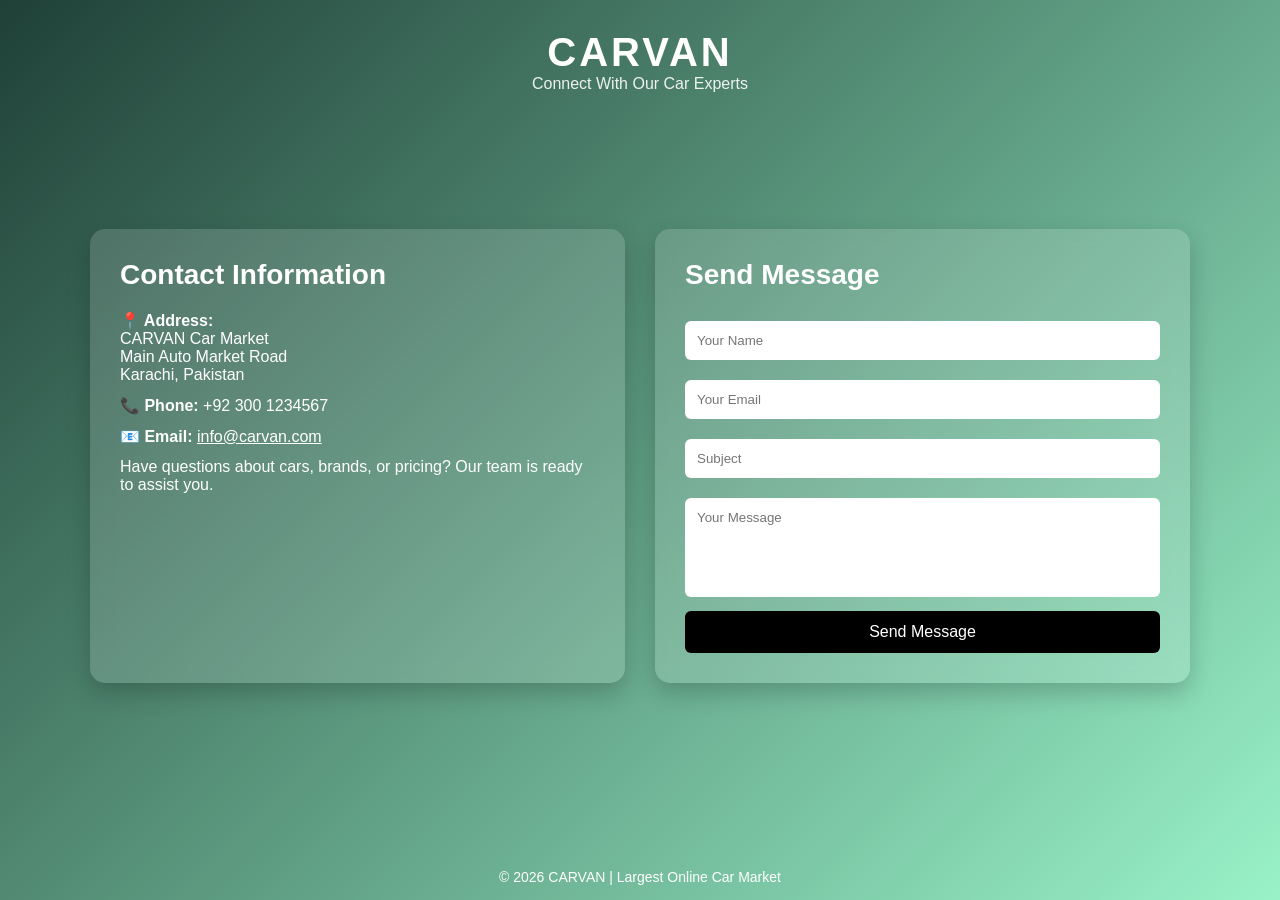
==== contect us .html @ fc31f935 "contect files" ====
<!DOCTYPE html>
<html lang="en">
<head>
<meta charset="UTF-8">
<meta name="viewport" content="width=device-width, initial-scale=1.0">
<title>Contact Us | CARVAN</title>

<style>

*{
margin:0;
padding:0;
box-sizing:border-box;
font-family:Segoe UI, sans-serif;
}

body{
background:linear-gradient(135deg,#1f4037,#99f2c8);
min-height:100vh;
display:flex;
flex-direction:column;
}

/* Header */

header{
text-align:center;
color:white;
padding:30px;
}

header h1{
font-size:40px;
letter-spacing:3px;
}

header p{
opacity:0.9;
}

/* Main Container */

.container{
width:90%;
max-width:1100px;
margin:auto;
display:flex;
flex-wrap:wrap;
gap:30px;
padding:40px 0;
}

/* Glass Cards */

.card{
flex:1;
min-width:320px;
background:rgba(255,255,255,0.15);
backdrop-filter:blur(10px);
border-radius:15px;
padding:30px;
color:white;
box-shadow:0 10px 25px rgba(0,0,0,0.2);
}

/* Contact Info */

.card h2{
margin-bottom:20px;
font-size:28px;
}

.info p{
margin:12px 0;
font-size:16px;
}

.info a{
color:#fff;
text-decoration:underline;
}

/* Form */

form input,
form textarea{
width:100%;
padding:12px;
margin:10px 0;
border:none;
border-radius:6px;
outline:none;
}

form textarea{
resize:none;
}

button{
background:#000;
color:white;
border:none;
padding:12px;
width:100%;
border-radius:6px;
font-size:16px;
cursor:pointer;
transition:0.3s;
}

button:hover{
background:#333;
transform:scale(1.03);
}

/* Footer */

footer{
text-align:center;
color:white;
padding:15px;
font-size:14px;
margin-top:auto;
}

/* Responsive */

@media(max-width:768px){

.container{
flex-direction:column;
padding:20px;
}

header h1{
font-size:32px;
}

}

</style>

</head>
<body>

<header>
<h1>CARVAN</h1>
<p>Connect With Our Car Experts</p>
</header>

<div class="container">

<div class="card info">

<h2>Contact Information</h2>

<p><strong>📍 Address:</strong><br>
CARVAN Car Market<br>
Main Auto Market Road<br>
Karachi, Pakistan
</p>

<p><strong>📞 Phone:</strong> +92 300 1234567</p>

<p><strong>📧 Email:</strong>
<a href="mailto:info@carvan.com">info@carvan.com</a>
</p>

<p>Have questions about cars, brands, or pricing? Our team is ready to assist you.</p>

</div>

<div class="card">

<h2>Send Message</h2>

<form>

<input type="text" placeholder="Your Name" required>

<input type="email" placeholder="Your Email" required>

<input type="text" placeholder="Subject">

<textarea rows="5" placeholder="Your Message"></textarea>

<button type="submit">Send Message</button>

</form>

</div>

</div>

<footer>
© 2026 CARVAN | Largest Online Car Market
</footer>

</body>
</html>
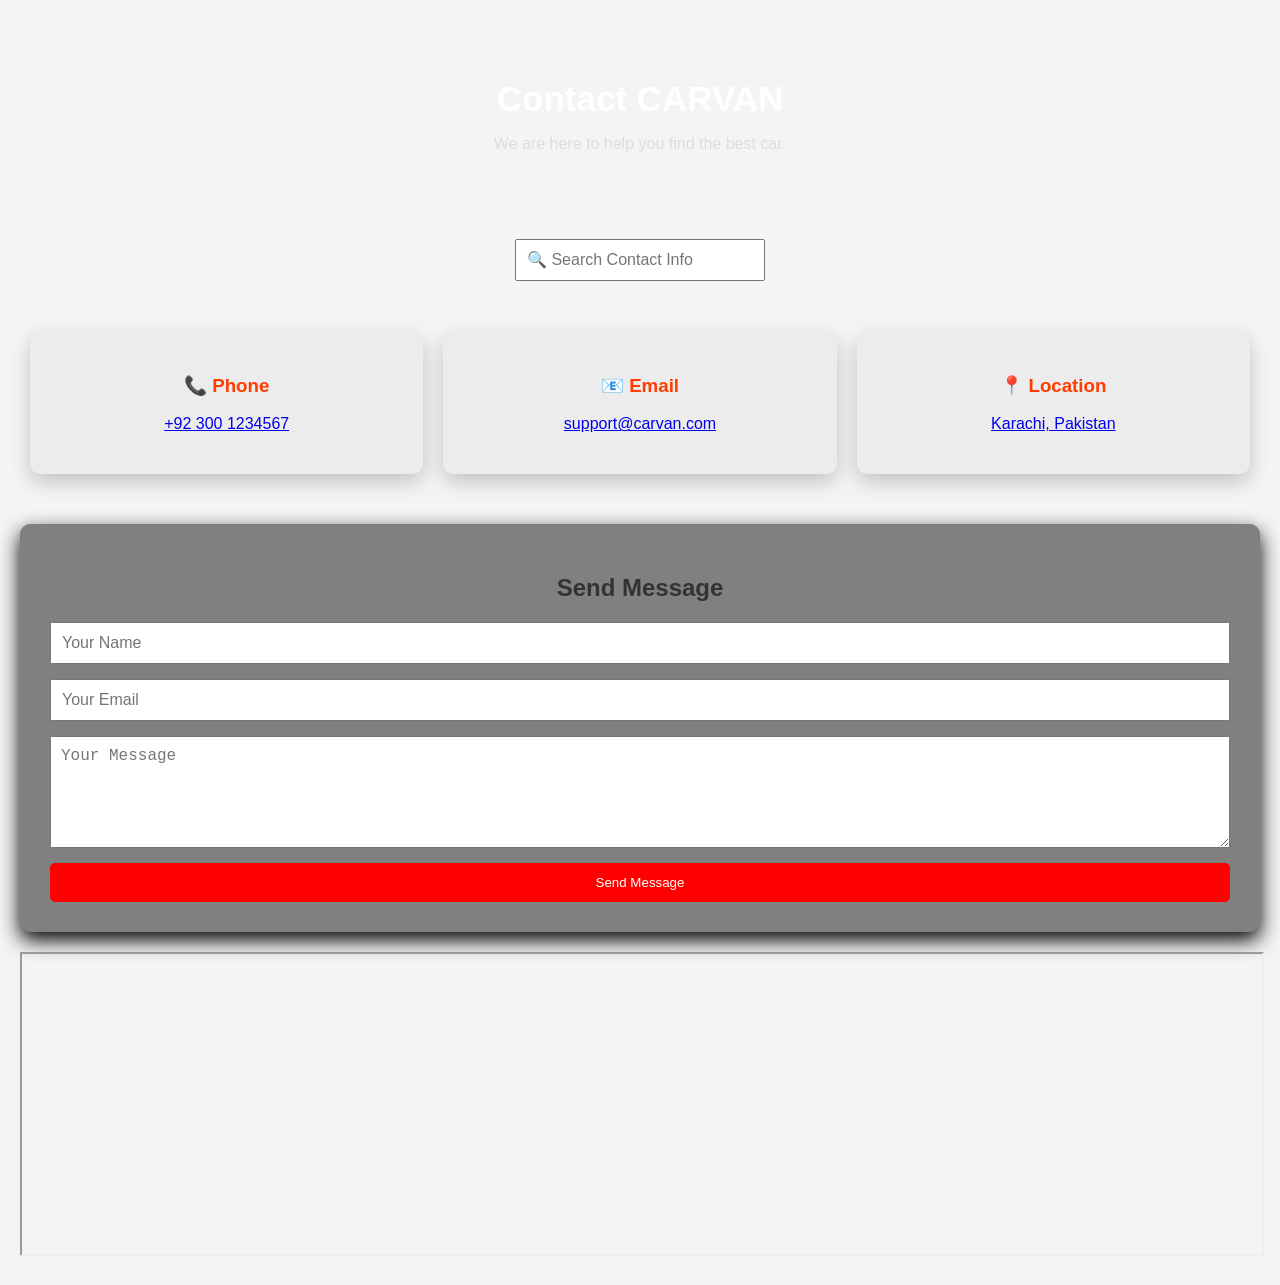
==== commit f91eed1e: "my fies" ====
--- a/contect us .html
+++ b/contect us .html
@@ -3,198 +3,226 @@
 <head>
 <meta charset="UTF-8">
 <meta name="viewport" content="width=device-width, initial-scale=1.0">
-<title>Contact Us | CARVAN</title>
+
+<title>Contact Us - CARVAN</title>
 
 <style>
-
-*{
+    
+
+body{
 margin:0;
+font-family:Arial, Helvetica, sans-serif;
+background:#f4f4f4;
+}
+
+/* HEADER (removed logo) */
+
+header{
+background:linear-gradient(135deg,#111,#ff3c00);
 padding:0;
+height:0; /* Remove header height */
+}
+
+/* HERO */
+
+.hero{
+text-align:center;
+padding:50px 20px;
+background:linear-gradient(grey);
+color:white; /* grey color */
+}
+
+.hero h1{
+font-size:35px;
+margin-bottom:10px;
+}
+
+.hero p{
+color:#ddd; /* light grey for description */
+}
+
+/* SEARCH */
+
+.search{
+text-align:center;
+margin:20px;
+}
+
+.search input{
+padding:10px;
+width:250px;
+max-width:90%;
+}
+
+/* CONTACT CARDS */
+
+.contact-container{
+display:grid;
+grid-template-columns:repeat(3,1fr);
+gap:20px;
+padding:30px;
+}
+
+/* CONTACT CARD */
+
+.contact-card{
+background:#ececec; /* light grey card background */
+padding:25px;
+border-radius:10px;
+text-align:center;
+box-shadow:0 8px 20px rgba(0,0,0,0.2);
+transition:0.3s;
+}
+
+.contact-card:hover{
+background:#d9d9d9; /* darker grey on hover */
+transform:translateY(-8px);
+}
+
+.contact-card h3{
+color:#ff3c00;
+}
+
+/* FORM */
+
+.form-section{
+background:gray;
+padding:30px;
+margin:20px;
+border-radius:10px;
+box-shadow:0 8px 20px black;
+}
+
+.form-section h2{
+text-align:center;
+color:#333;
+}
+
+form{
+display:grid;
+gap:15px;
+margin-top:20px;
+}
+
+input, textarea{
+padding:10px;
+font-size:16px;
+width:100%;
 box-sizing:border-box;
-font-family:Segoe UI, sans-serif;
-}
-
-body{
-background:linear-gradient(135deg,#1f4037,#99f2c8);
-min-height:100vh;
-display:flex;
-flex-direction:column;
-}
-
-/* Header */
-
-header{
-text-align:center;
-color:white;
-padding:30px;
-}
-
-header h1{
-font-size:40px;
-letter-spacing:3px;
-}
-
-header p{
-opacity:0.9;
-}
-
-/* Main Container */
-
-.container{
-width:90%;
-max-width:1100px;
-margin:auto;
-display:flex;
-flex-wrap:wrap;
-gap:30px;
-padding:40px 0;
-}
-
-/* Glass Cards */
-
-.card{
-flex:1;
-min-width:320px;
-background:rgba(255,255,255,0.15);
-backdrop-filter:blur(10px);
-border-radius:15px;
-padding:30px;
-color:white;
-box-shadow:0 10px 25px rgba(0,0,0,0.2);
-}
-
-/* Contact Info */
-
-.card h2{
-margin-bottom:20px;
-font-size:28px;
-}
-
-.info p{
-margin:12px 0;
-font-size:16px;
-}
-
-.info a{
-color:#fff;
-text-decoration:underline;
-}
-
-/* Form */
-
-form input,
-form textarea{
-width:100%;
-padding:12px;
-margin:10px 0;
-border:none;
-border-radius:6px;
-outline:none;
-}
-
-form textarea{
-resize:none;
 }
 
 button{
-background:#000;
+background:red;
 color:white;
 border:none;
 padding:12px;
-width:100%;
-border-radius:6px;
-font-size:16px;
 cursor:pointer;
 transition:0.3s;
+border-radius:5px;
 }
 
 button:hover{
-background:#333;
-transform:scale(1.03);
-}
-
-/* Footer */
-
-footer{
-text-align:center;
-color:white;
-padding:15px;
-font-size:14px;
-margin-top:auto;
-}
-
-/* Responsive */
-
-@media(max-width:768px){
-
-.container{
-flex-direction:column;
-padding:20px;
-}
-
-header h1{
-font-size:32px;
-}
-
+background:#111;
+}
+
+/* MAP */
+
+.map{
+margin:20px;
+}
+
+/* RESPONSIVE */
+
+@media(max-width:900px){
+.contact-container{
+grid-template-columns:1fr 1fr;
+}
+}
+
+@media(max-width:600px){
+.contact-container{
+grid-template-columns:1fr;
+}
+.hero h1{
+font-size:26px;
+}
 }
 
 </style>
-
 </head>
+
 <body>
 
-<header>
-<h1>CARVAN</h1>
-<p>Connect With Our Car Experts</p>
-</header>
-
-<div class="container">
-
-<div class="card info">
-
-<h2>Contact Information</h2>
-
-<p><strong>📍 Address:</strong><br>
-CARVAN Car Market<br>
-Main Auto Market Road<br>
-Karachi, Pakistan
-</p>
-
-<p><strong>📞 Phone:</strong> +92 300 1234567</p>
-
-<p><strong>📧 Email:</strong>
-<a href="mailto:info@carvan.com">info@carvan.com</a>
-</p>
-
-<p>Have questions about cars, brands, or pricing? Our team is ready to assist you.</p>
-
-</div>
-
-<div class="card">
-
+<!-- HEADER removed -->
+
+<!-- HERO -->
+
+<section class="hero">
+<h1>Contact CARVAN</h1>
+<p>We are here to help you find the best car.</p>
+</section>
+
+<!-- SEARCH -->
+
+<div class="search">
+<input type="text" id="search" placeholder="🔍 Search Contact Info">
+</div>
+
+<!-- CONTACT CARDS -->
+
+<section class="contact-container" id="contactCards">
+
+<div class="contact-card">
+<h3>📞 Phone</h3>
+<p><a href="tel:+923001234567">+92 300 1234567</a></p>
+</div>
+
+<div class="contact-card">
+<h3>📧 Email</h3>
+<p><a href="mailto:support@carvan.com">support@carvan.com</a></p>
+</div>
+
+<div class="contact-card">
+<h3>📍 Location</h3>
+<p><a href="https://www.google.com/maps?q=Karachi" target="_blank">Karachi, Pakistan</a></p>
+</div>
+
+</section>
+
+<!-- FORM -->
+
+<section class="form-section">
 <h2>Send Message</h2>
-
 <form>
-
 <input type="text" placeholder="Your Name" required>
-
 <input type="email" placeholder="Your Email" required>
-
-<input type="text" placeholder="Subject">
-
 <textarea rows="5" placeholder="Your Message"></textarea>
-
 <button type="submit">Send Message</button>
-
 </form>
-
-</div>
-
-</div>
-
-<footer>
-© 2026 CARVAN | Largest Online Car Market
-</footer>
+</section>
+
+<!-- MAP -->
+
+<div class="map">
+<iframe
+width="100%"
+height="300"
+src="https://maps.google.com/maps?q=karachi&t=&z=13&ie=UTF8&iwloc=&output=embed">
+</iframe>
+</div>
+
+<script>
+
+/* MAGNIFIER SEARCH */
+document.getElementById("search").addEventListener("keyup",function(){
+let value=this.value.toLowerCase();
+document.querySelectorAll(".contact-card").forEach(function(card){
+let text=card.innerText.toLowerCase();
+card.style.display=text.includes(value) ? "block":"none";
+});
+});
+
+</script>
 
 </body>
 </html>
